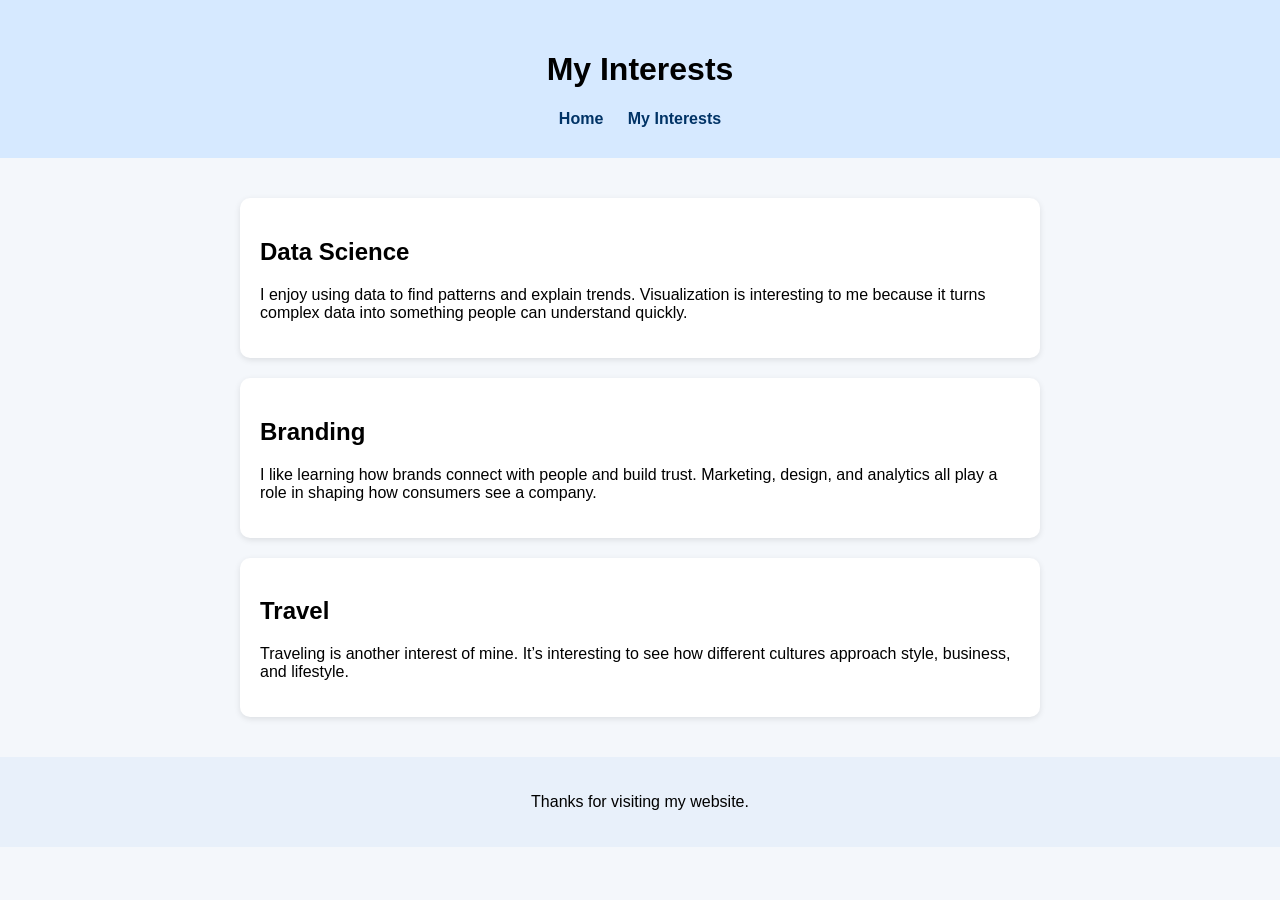
==== hw7_website/interests.html @ 06fd6f54 "Add files via upload" ====
<!DOCTYPE html>
<html>
<head>
    <title>My Interests</title>
    <link rel="stylesheet" href="styles.css">
</head>

<body>

<header>
<h1>My Interests</h1>

<nav>
<a href="index.html">Home</a>
<a href="interests.html">My Interests</a>
</nav>

</header>

<main>

<section class="card">
<h2>Data Science</h2>
<p>
I enjoy using data to find patterns and explain trends. Visualization
is interesting to me because it turns complex data into something
people can understand quickly.
</p>
</section>

<section class="card">
<h2>Branding</h2>
<p>
I like learning how brands connect with people and build trust.
Marketing, design, and analytics all play a role in shaping how
consumers see a company.
</p>
</section>

<section class="card">
<h2>Travel</h2>
<p>
Traveling is another interest of mine. It’s interesting to see how
different cultures approach style, business, and lifestyle.
</p>
</section>

</main>

<footer>
<p>Thanks for visiting my website.</p>
</footer>

</body>
</html>
---- hw7_website/styles.css ----
body {
    font-family: Arial, sans-serif;
    margin: 0;
    background-color: #f4f7fb;
}

header {
    background-color: #d6e9ff;
    padding: 30px;
    text-align: center;
}

nav {
    margin-top: 10px;
}

nav a {
    margin: 10px;
    text-decoration: none;
    font-weight: bold;
    color: #003366;
}

main {
    max-width: 800px;
    margin: 40px auto;
}

.card {
    background-color: white;
    padding: 20px;
    margin-bottom: 20px;
    border-radius: 10px;
    box-shadow: 0 2px 6px rgba(0,0,0,0.1);
}

footer {
    text-align: center;
    padding: 20px;
    background-color: #e8f0fa;
}
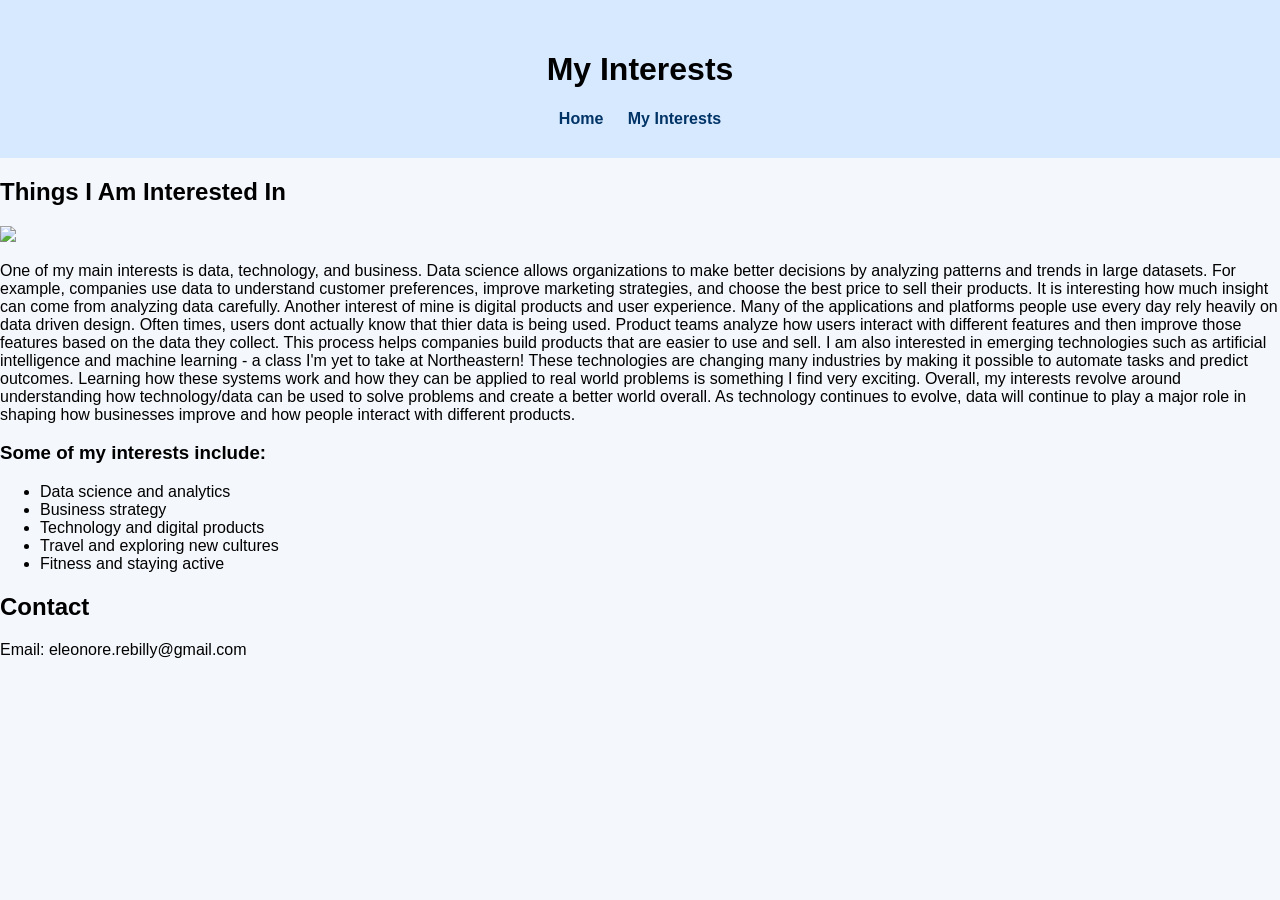
==== commit 9505d255: "Update interests.html" ====
--- a/hw7_website/interests.html
+++ b/hw7_website/interests.html
@@ -8,48 +8,48 @@
 <body>
 
 <header>
-<h1>My Interests</h1>
-
-<nav>
-<a href="index.html">Home</a>
-<a href="interests.html">My Interests</a>
-</nav>
-
+    <h1>My Interests</h1>
+    <nav>
+        <a href="index.html">Home</a>
+        <a href="interests.html">My Interests</a>
+    </nav>
 </header>
 
-<main>
+<section>
 
-<section class="card">
-<h2>Data Science</h2>
+<h2>Things I Am Interested In</h2>
+
+<img src="https://images.unsplash.com/photo-1519389950473-47ba0277781c" width="400">
+
 <p>
-I enjoy using data to find patterns and explain trends. Visualization
-is interesting to me because it turns complex data into something
-people can understand quickly.
+One of my main interests is data, technology, and business. Data science allows organizations to make better decisions by analyzing patterns and trends in large datasets. For example, companies use data to understand customer preferences, improve marketing strategies, and choose the best price to sell their products. It is interesting how much insight can come from analyzing data carefully.
+
+Another interest of mine is digital products and user experience. Many of the applications and platforms people use every day rely heavily on data driven design. Often times, users dont actually know that thier data is being used. Product teams analyze how users interact with different features and then improve those features based on the data they collect. This process helps companies build products that are easier to use and sell.
+
+I am also interested in emerging technologies such as artificial intelligence and machine learning - a class I'm yet to take at Northeastern! These technologies are changing many industries by making it possible to automate tasks and predict outcomes. Learning how these systems work and how they can be applied to real world problems is something I find very exciting.
+
+Overall, my interests revolve around understanding how technology/data can be used to solve problems and create a better world overall. As technology continues to evolve, data will continue to play a major role in shaping how businesses improve and how people interact with different products.
 </p>
+
+<h3>Some of my interests include:</h3>
+
+<ul>
+<li>Data science and analytics</li>
+<li>Business strategy</li>
+<li>Technology and digital products</li>
+<li>Travel and exploring new cultures</li>
+<li>Fitness and staying active</li>
+</ul>
+
 </section>
 
-<section class="card">
-<h2>Branding</h2>
-<p>
-I like learning how brands connect with people and build trust.
-Marketing, design, and analytics all play a role in shaping how
-consumers see a company.
-</p>
+<section>
+
+<h2>Contact</h2>
+
+<p>Email: eleonore.rebilly@gmail.com</p>
+
 </section>
 
-<section class="card">
-<h2>Travel</h2>
-<p>
-Traveling is another interest of mine. It’s interesting to see how
-different cultures approach style, business, and lifestyle.
-</p>
-</section>
-
-</main>
-
-<footer>
-<p>Thanks for visiting my website.</p>
-</footer>
-
 </body>
-</html>+</html>
